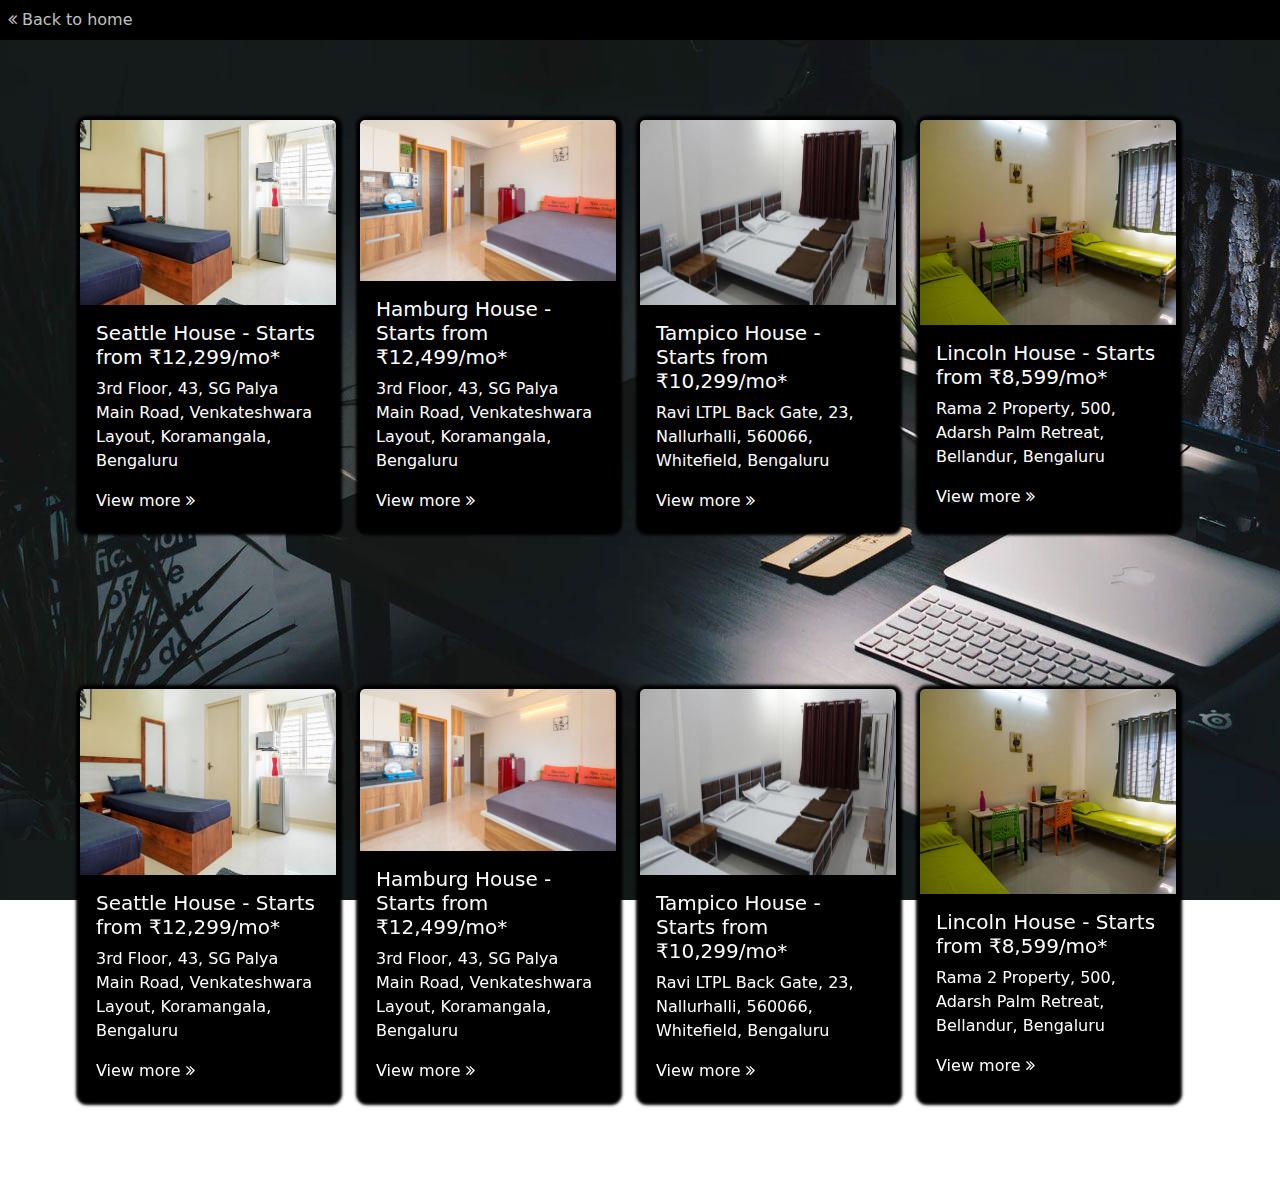
==== rooms.html @ 0bd591a9 "new changes" ====
<!DOCTYPE html>
<html lang="en">
<head>
    <meta charset="UTF-8">
    <meta name="viewport" content="width=device-width, initial-scale=1.0">
    <title>Document</title>
    <link rel="stylesheet" href="style.css">
    <link rel="stylesheet" href="https://cdnjs.cloudflare.com/ajax/libs/font-awesome/4.7.0/css/font-awesome.min.css">
  <link href="https://cdn.jsdelivr.net/npm/bootstrap@5.3.3/dist/css/bootstrap.min.css" rel="stylesheet"
    integrity="sha384-QWTKZyjpPEjISv5WaRU9OFeRpok6YctnYmDr5pNlyT2bRjXh0JMhjY6hW+ALEwIH" crossorigin="anonymous">
  <script src="https://cdn.jsdelivr.net/npm/bootstrap@5.3.3/dist/js/bootstrap.bundle.min.js"
    integrity="sha384-YvpcrYf0tY3lHB60NNkmXc5s9fDVZLESaAA55NDzOxhy9GkcIdslK1eN7N6jIeHz"
    crossorigin="anonymous"></script>
  <script src="https://cdn.jsdelivr.net/npm/@popperjs/core@2.11.8/dist/umd/popper.min.js"
    integrity="sha384-I7E8VVD/ismYTF4hNIPjVp/Zjvgyol6VFvRkX/vR+Vc4jQkC+hVqc2pM8ODewa9r"
    crossorigin="anonymous"></script>
  <script src="https://cdn.jsdelivr.net/npm/bootstrap@5.3.3/dist/js/bootstrap.min.js"
    integrity="sha384-0pUGZvbkm6XF6gxjEnlmuGrJXVbNuzT9qBBavbLwCsOGabYfZo0T0to5eqruptLy"
    crossorigin="anonymous"></script>
</head>
<body style="background: none;">
    <div class="main-container">
    <div class="button text-white p-2" style="background-color: black;">
    <a href="index.html" style="text-decoration: none;color: rgb(192, 192, 192);">    
    <i class="fa fa-angle-double-left"></i>&nbsp;Back to home</a></div>
    <div class="rent" id="rent" style="background-attachment: fixed; height: max-content;">
        
        <div id="pgrooms" >
            <div class="row  g-4">
              <div class="col">
                <div class="card h-100">
                  <img src="assets/pg3.jpg" class="card-img-top h-50" alt="...">
                  <div class="card-body">
                    <h5 class="card-title">Seattle House - Starts from
                      ₹12,299/mo*</h5>
                    <p class="card-text">3rd Floor, 43, SG Palya Main Road, Venkateshwara Layout, Koramangala, Bengaluru
                    </p>
                    <div class="viewdetails">
                      <div class="btn-dark">View more <span><i class="fa fa-angle-double-right"></i></span></div>
                    </div>
                  </div>
                </div>
              </div>
              <div class="col">
                <div class="card h-100">
                  <img src="assets/pg2.jpg" class="card-img-top h-50" alt="...">
                  <div class="card-body">
                    <h5 class="card-title">Hamburg House - Starts from
                      ₹12,499/mo*</h5>
                    <p class="card-text">3rd Floor, 43, SG Palya Main Road, Venkateshwara Layout, Koramangala, Bengaluru
                    </p>
                    <div class="viewdetails">
                      <div class="btn-dark">View more <span><i class="fa fa-angle-double-right"></i></span></div>
                    </div>
                  </div>
                </div>
              </div>
              <div class="col">
                <div class="card h-100">
                  <img src="assets/pg1.jpg" class="card-img-top h-50" alt="...">
                  <div class="card-body">
                    <h5 class="card-title">Tampico House - Starts from
                      ₹10,299/mo*</h5>
                    <p class="card-text">Ravi LTPL Back Gate, 23, Nallurhalli, 560066, Whitefield, Bengaluru
                    </p>
                    <div class="viewdetails">
                      <div class="btn-dark">View more <span><i class="fa fa-angle-double-right"></i></span></div>
                    </div>
                  </div>
                </div>
              </div>
              <div class="col">
                <div class="card h-100">
                  <img src="assets/p4.jpg" class="card-img-top h-50" alt="...">
                  <div class="card-body">
                    <h5 class="card-title">Lincoln House - Starts from
                      ₹8,599/mo*</h5>
                    <p class="card-text">Rama 2 Property, 500, Adarsh Palm Retreat, Bellandur, Bengaluru</p>
                    <div class="viewdetails">
                      <div class="btn-dark">View more <span><i class="fa fa-angle-double-right"></i></span></div>
                    </div>
                  </div>
    
                </div>
              </div>
            </div>
            <div class="row  g-4">
                <div class="col">
                  <div class="card h-100">
                    <img src="assets/pg3.jpg" class="card-img-top h-50" alt="...">
                    <div class="card-body">
                      <h5 class="card-title">Seattle House - Starts from
                        ₹12,299/mo*</h5>
                      <p class="card-text">3rd Floor, 43, SG Palya Main Road, Venkateshwara Layout, Koramangala, Bengaluru
                      </p>
                      <div class="viewdetails">
                        <div class="btn-dark">View more <span><i class="fa fa-angle-double-right"></i></span></div>
                      </div>
                    </div>
                  </div>
                </div>
                <div class="col">
                  <div class="card h-100">
                    <img src="assets/pg2.jpg" class="card-img-top h-50" alt="...">
                    <div class="card-body">
                      <h5 class="card-title">Hamburg House - Starts from
                        ₹12,499/mo*</h5>
                      <p class="card-text">3rd Floor, 43, SG Palya Main Road, Venkateshwara Layout, Koramangala, Bengaluru
                      </p>
                      <div class="viewdetails">
                        <div class="btn-dark">View more <span><i class="fa fa-angle-double-right"></i></span></div>
                      </div>
                    </div>
                  </div>
                </div>
                <div class="col">
                  <div class="card h-100">
                    <img src="assets/pg1.jpg" class="card-img-top h-50" alt="...">
                    <div class="card-body">
                      <h5 class="card-title">Tampico House - Starts from
                        ₹10,299/mo*</h5>
                      <p class="card-text">Ravi LTPL Back Gate, 23, Nallurhalli, 560066, Whitefield, Bengaluru
                      </p>
                      <div class="viewdetails">
                        <div class="btn-dark">View more <span><i class="fa fa-angle-double-right"></i></span></div>
                      </div>
                    </div>
                  </div>
                </div>
                <div class="col">
                  <div class="card h-100">
                    <img src="assets/p4.jpg" class="card-img-top h-50" alt="...">
                    <div class="card-body">
                      <h5 class="card-title">Lincoln House - Starts from
                        ₹8,599/mo*</h5>
                      <p class="card-text">Rama 2 Property, 500, Adarsh Palm Retreat, Bellandur, Bengaluru</p>
                      <div class="viewdetails">
                        <div class="btn-dark">View more <span><i class="fa fa-angle-double-right"></i></span></div>
                      </div>
                    </div>
      
                  </div>
                </div>
              </div>
          </div>
    </div>
</div>
    
</body>
</html>
---- style.css ----
@import url('https://fonts.googleapis.com/css2?family=Comfortaa:wght@300..700&family=Kalam:wght@300;400;700&family=Orbitron:wght@400..900&family=Palanquin:wght@100;200;300;400;500;600;700&family=Public+Sans:ital,wght@0,100..900;1,100..900&family=Quicksand:wght@300..700&family=Red+Hat+Text:ital,wght@0,300..700;1,300..700&display=swap');

* {
    margin: 0px;
    /* padding: 0; */
    /* background-color: #000; */
}

body {
    width: 100%;
    height: 100vh;
    background-color: #000;
    background-image: url('assets/night-room.gif');
    background-size: cover;
    background-position: center center;
    background-repeat: no-repeat;
    backdrop-filter: brightness(50%);
}


.main-nav {
    width: 100%;
    height: 6vh;
    background-color: rgba(0, 0, 0, 0.707);
    filter: blur(0.1px);
    display: flex;
    justify-content: center;

    ul {
        width: 50%;
        display: flex;
        align-items: center;
        justify-content: space-around;
        text-decoration: none;
        list-style-type: none;
        height: 6vh;

        li {
            display: flex;
            align-items: center;
            justify-content: center;
            font-size: 12px;
            color: rgba(255, 255, 255, 0.719);

            img {
                width: 43px;
                /* transform: rotate(0deg); */
                filter: drop-shadow(1px 5px 5px rgba(255, 255, 255, 0.741));

            }

            a {
                color: rgba(255, 255, 255, 0.719);
                text-decoration: none;
            }

            a:hover {
                color: #fff;
            }
        }

        .search {
            width: 15%;
            position: absolute;
            right: 2rem;
            top: 5px;
            border-width: 0px 1px 1px 0px;
            border-color: white;
            border-style: solid;
            /* border: 1px solid; */
            border-radius: 5px;
            color: #fff;
            /* margin-left: 5rem; */

            input[type="text"] {
                width: 85%;
                height: 1vh;
                color: #fff;
                background-color: transparent;
                outline: 0px;
                border: transparent;
                padding: 10px;
            }

            input::placeholder {
                color: #ffffffa8;
            }

            label {
                padding: 3px;
            }
        }

        li:hover {
            color: #fff;
            cursor: pointer;
        }
    }
}

.home {
    width: 80%;
    height: 100vh;
    display: flex;
    padding: 1rem;
    align-items: center;
    justify-content: left;
    margin-left: 5rem;

    h1 {
        font-size: 35px;
        font-weight: 100;
    }

    .left {
        background-color: rgba(54, 54, 54, 0.573);
        width: 60%;
        padding: 2rem;
        filter: blur(0.3px);
        border-radius: 5px;
        color: #d8d8d8;
        font-family: "Comfortaa", sans-serif;
        font-weight: 300;
        font-style: normal;
        display: flex;
        justify-content: center;
        align-items: center;

        img {
            width: 50%;
            border-radius: 10px;
        }

        .content {
            display: flex;
            align-items: center;
            flex-direction: column;

            img {
                width: 30%;
                filter: drop-shadow(10px 10px 5px black);
            }
        }

        button {
            color: #ffffffc6;
            border: 0;
            border-radius: 10px;
            display: flex;
            justify-content: center;
            align-items: center;
            background: transparent;
            /* background-image: linear-gradient(to bottom right,rgb(132, 132, 132),rgb(0, 0, 0),black); */
            font-size: 20px;
            height: 40px;
            padding: 10px;
            border: 1px solid;
            transition: all 0.3s ease;
        }

        button:active {
            box-shadow: 2px 2px 5px white;
        }
    }
}

.about {
    width: 100%;
    height: 100vh;
    /* background-image: url('assets/house.jpg'); */
    background-color: #000;
    background-repeat: no-repeat;
    background-size: cover;
    display: flex;
    justify-content: space-between;
    align-items: center;
    gap: 30px;
    padding: 0rem 5rem 0 5rem;

    /* border: 1px solid white; */
    .carousel-caption {
        background-color: #000;
        /* color: #000; */
    }

    .carousel {
        height: 50vh;
        width: 50%;
        border: 1px solid white;
        box-shadow: 1px 1px 5px 5px white;

        .carousel-item img {
            height: 50vh;
            width: 100%;
        }
        .linkstand{
            position: absolute;
            transform: translateX(300px);
            width: 30px;
            height: 50px;
            background-color: #000;
            border-width: 0 2px;
            border-color: #fff;
            border-style: solid;
        }

        .stand {
            display: flex;
            justify-content: center;
            align-items: center;

            img {
                width: 100%;
                height: 200px;
                margin-top: -2rem;
                /* filter: drop-shadow(1px 5px 2px white); */
            }
        }
    }

    .about-content {
        width: 50%;
        color: #ffffffc5;
        font-size: 18px;
        padding: 3rem;
        text-align: justify;
        font-family: "Comfortaa", sans-serif;

        /* background-color: #ffffff95; */
        /* background-image: linear-gradient(to bottom left,white 0% 5%,black 20% 83%,black); */
        /* box-shadow: 1px 1px 5px 20px black inset; */
        /* border: 2px solid; */
        /* border-color: white; */
        h1 {
            color: white;
            -webkit-text-stroke: 1px black;
        }
    }
}

div .rent {
    width: 100%;
    height: 100vh;
    display: flex;
    flex-direction: column;
    align-items: center;
    /* border-top: 1px solid white; */
    /* background-color: #fff; */
    /* background-image: linear-gradient(black,black,#62626264); */
    background-image: url('assets/dark-wallpapers.jpg');
    /* filter: brightness(50%); */
     background-color: rgba(255, 255, 255, 0.4);
    -webkit-backdrop-filter: blur(5px);
    backdrop-filter: blur(5px);

    a {
        text-decoration: none;
        color: #fff;
    }
    ul .nav-item .house{
        /* border: 4px solid rgb(0, 49, 68); */
        box-shadow: 1px 1px 3px 1px white;
        border-radius: 50px;

    }
    .nav-tabs{
        border: 0px transparent;
    }

    .nav-item .nav-link {
        /* border: 0px transparent; */
        outline: 0;
        margin-top: 4rem;
        border-radius: 20px;
        color: #fff;
    }

    li {
        padding: 10px;
        
    }


    
    #pgrooms{

        .row {
            width: 100%;
            padding: 5rem;
        }
        .button{
            width: 100%;
            display: flex;
            justify-content: center;
            /* margin-bottom: -10rem; */
            position: relative;
            top: -2rem;
        }
    }

    .card {
        background-color: #000;
        color: #fff;
        box-shadow: 1px 1px 3px 5px black;
        transition: all 0.3s ease-in;
        border: 0;
        outline: 0;
    }

    .card:hover {
        transform: translateY(-10px);
        background-image: linear-gradient(to top right,black,rgba(113, 113, 113, 0.619),black);
        border: 0;
        outline: 0;
    }

    i {
        cursor: pointer;
        transition: all 0.5s ease-in;
    }

    i:hover {
        transform: translateX(10px);
    }
    #houserent{
        display: none;
        .row{
            width: 100%;
            padding-top: 2rem;
        }
        .card{
            height: 70vh;
            /* margin-bottom: 7rem; */
            img{
                height: 40%;
            }
        }
    }
    .main{
        height: 50vh;
    }
}
div .contact{
    width: 100%;
    height: 100vh;
    background-color: #000;
    position: relative;
    iframe{
        filter: brightness(40%);
        z-index: 1;
    }
    .contentcontact{
        /* width: 100%;
        height: 100vh; */
            width: 60%;
            height: 60vh;
            /* background-color: #0000009f; */
            position: absolute;
            top: 50%;
            left: 50%;
            transform: translate(-50%,-50%);
        color: #fff;
        .insidecontent{
            background-color: #00000092;
            height: 60vh;
            width: 100%;
            display: flex;
            justify-content: center;
            align-items: center;
        }        
    }
}
/* keyframes */
@keyframes rotate {
    from {
        border: 5px;
        border-color: #fff;
        border-style: solid;
        transform: rotate(360deg);
    }
    to {
        /* transform: rotate(0deg); */
    }
}
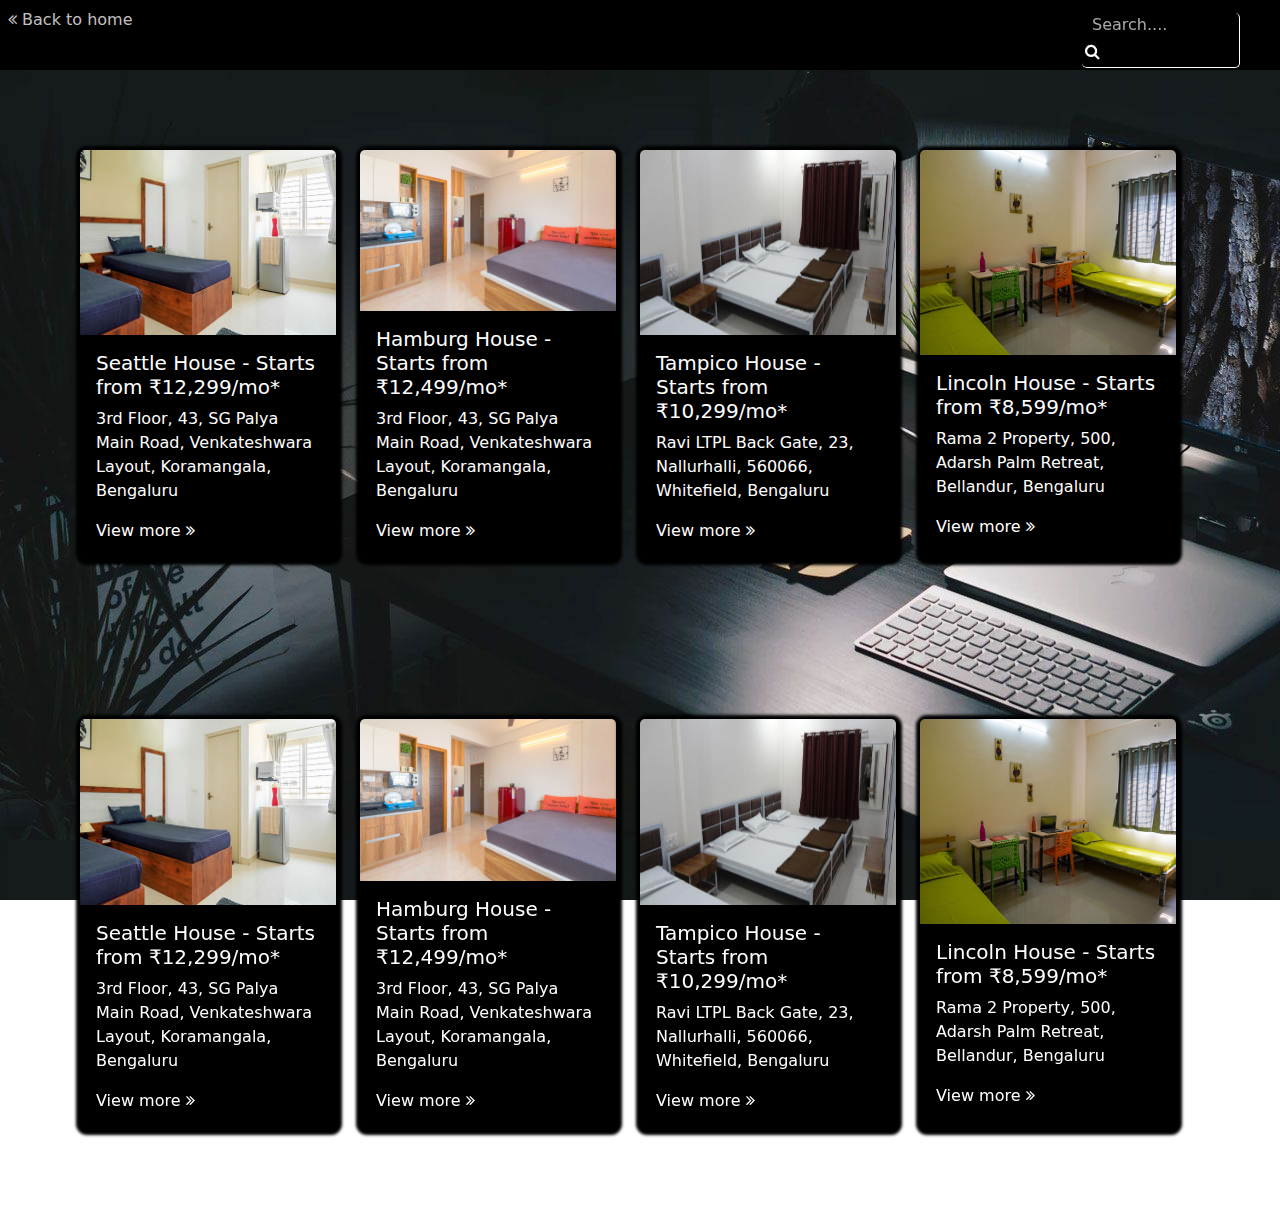
==== commit bae33277: "new" ====
--- a/rooms.html
+++ b/rooms.html
@@ -3,7 +3,7 @@
 <head>
     <meta charset="UTF-8">
     <meta name="viewport" content="width=device-width, initial-scale=1.0">
-    <title>Document</title>
+    <title>All rooms</title>
     <link rel="stylesheet" href="style.css">
     <link rel="stylesheet" href="https://cdnjs.cloudflare.com/ajax/libs/font-awesome/4.7.0/css/font-awesome.min.css">
   <link href="https://cdn.jsdelivr.net/npm/bootstrap@5.3.3/dist/css/bootstrap.min.css" rel="stylesheet"
@@ -20,11 +20,21 @@
 </head>
 <body style="background: none;">
     <div class="main-container">
-    <div class="button text-white p-2" style="background-color: black;">
-    <a href="index.html" style="text-decoration: none;color: rgb(192, 192, 192);">    
-    <i class="fa fa-angle-double-left"></i>&nbsp;Back to home</a></div>
+    <div class="button text-white p-2 d-flex" style="background-color: black;">
+    <a href="index.html" style="text-decoration: none;color: rgb(192, 192, 192); width: 20%;">    
+    <i class="fa fa-angle-double-left"></i>&nbsp;Back to home</a>
+    <div class="main-nav">
+      <ul>
+        <div class="search">
+          <input type="text" placeholder="Search...." id="search">
+          <label for="search"><i class="fa fa-search"></i></label>
+        </div>
+      </ul>
+     </div>
+    </div>
+    
     <div class="rent" id="rent" style="background-attachment: fixed; height: max-content;">
-        
+
         <div id="pgrooms" >
             <div class="row  g-4">
               <div class="col">
@@ -36,7 +46,7 @@
                     <p class="card-text">3rd Floor, 43, SG Palya Main Road, Venkateshwara Layout, Koramangala, Bengaluru
                     </p>
                     <div class="viewdetails">
-                      <div class="btn-dark">View more <span><i class="fa fa-angle-double-right"></i></span></div>
+                      <div class="btn-dark"><a href="viewdetails.html">View more <span><i class="fa fa-angle-double-right"></i></span></a></div>
                     </div>
                   </div>
                 </div>
